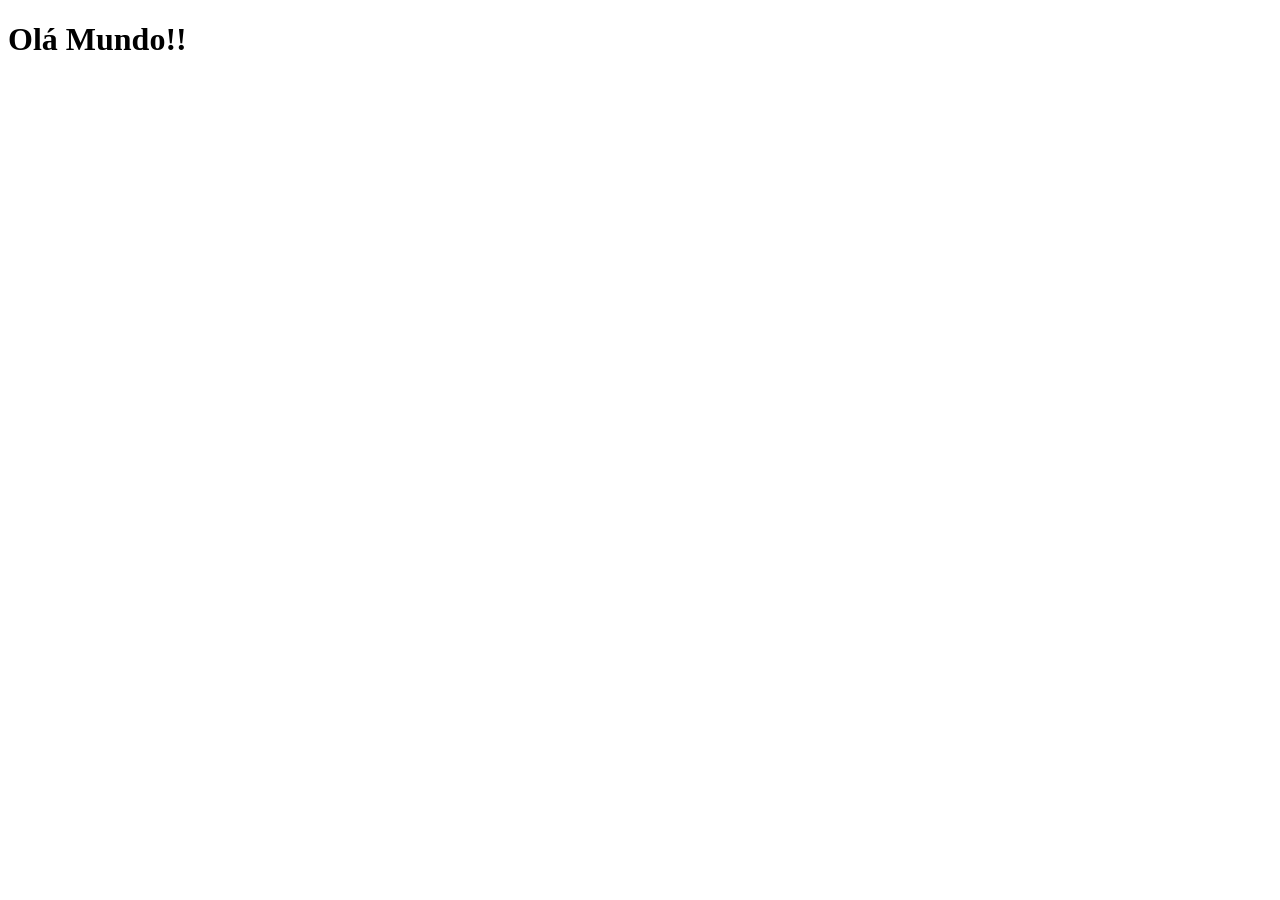
==== index.html @ 419641de "Criei a pagina principal" ====
<!DOCTYPE html>
<html lang="pt-br">
<head>
    <meta charset="UTF-8">
    <meta name="viewport" content="width=device-width, initial-scale=1.0">
    <title>Projetos Redes Sociais</title>
    <link rel="shortcut icon" href="favicon.ico" type="image/x-icon">
</head>
<body>
    <h1>Olá Mundo!!</h1>
    
</body>
</html>
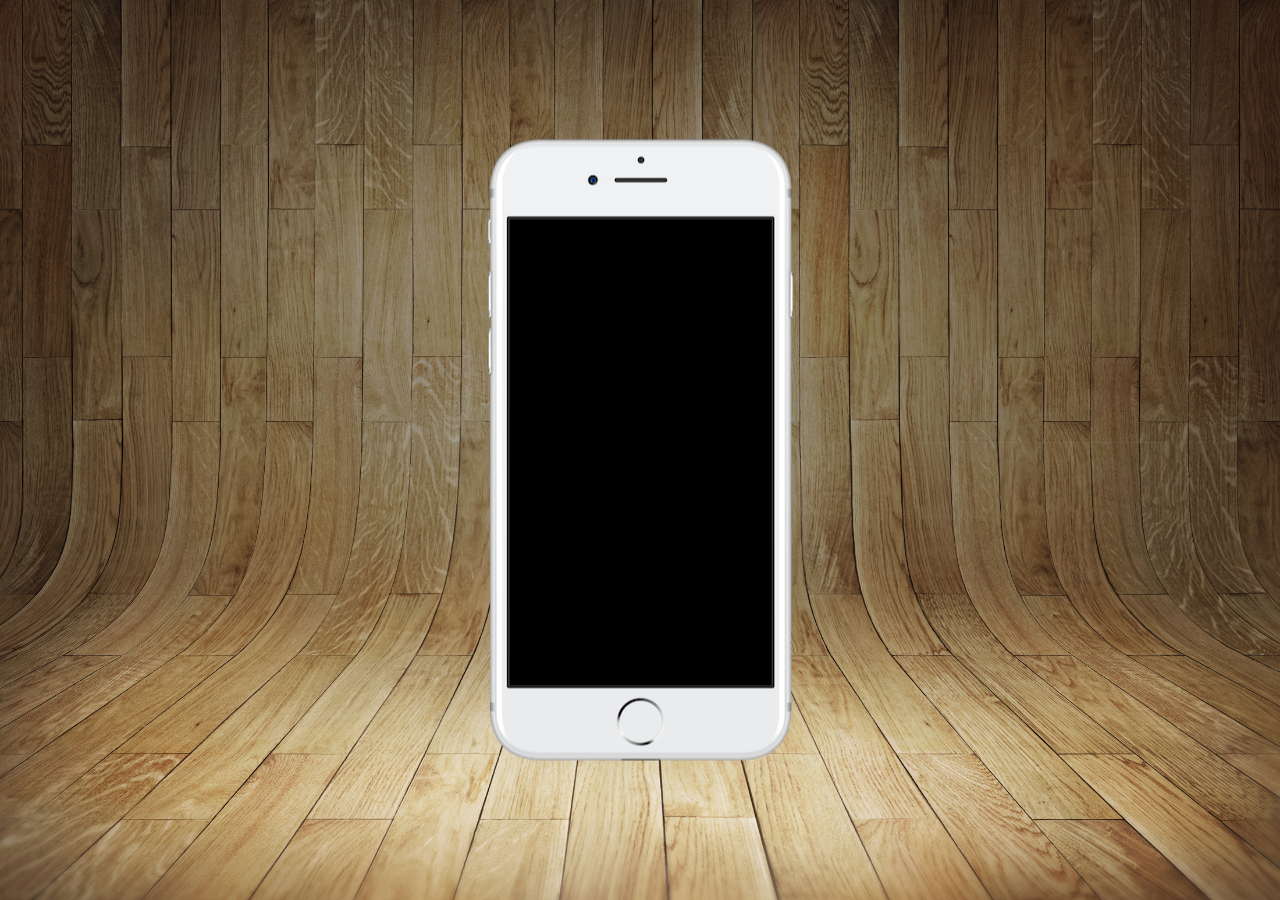
==== commit 9fc0a3ac: "Atualização" ====
--- a/index.html
+++ b/index.html
@@ -4,10 +4,19 @@
     <meta charset="UTF-8">
     <meta name="viewport" content="width=device-width, initial-scale=1.0">
     <title>Projetos Redes Sociais</title>
+    <link rel="stylesheet" href="styles/style.css">
     <link rel="shortcut icon" href="favicon.ico" type="image/x-icon">
 </head>
 <body>
-    <h1>Olá Mundo!!</h1>
+    <main>
+        <section id="telefone">
+
+        </section>
+
+        <section id="redes-sociais">
+
+        </section>
+    </main>
     
 </body>
 </html>
--- a/styles/style.css
+++ b/styles/style.css
@@ -0,0 +1,39 @@
+@charset "UTF-8";
+
+*{
+    margin: 0px;
+    padding: 0px;
+    font-family: Arial, Helvetica, sans-serif;
+}
+
+html, body{
+    height: 100vh;
+    width: 100vw;
+    background-color: black;
+}
+
+body{
+    background: url('../imagens/fundo-madeira.jpg');
+    background-repeat: no-repeat; /*Imagem não vai repetir*/
+    background-size: cover; /*Vai cobrir a tela ionteira*/
+    background-attachment: fixed; /*Fica fixo pra não ter rolagens*/
+}
+
+main{
+    position: relative;
+    height: 100vh;
+    
+}
+
+section#telefone{
+    position: absolute; /* Mexe no posicionamento da imagem*/
+    left: 50%;
+    top: 50%;
+    transform: translate(-50%, -50%);
+
+    background: url('../imagens/frame-iphone.png');
+    height: 627px;
+    width: 310px;
+    background-repeat: no-repeat;
+    
+}
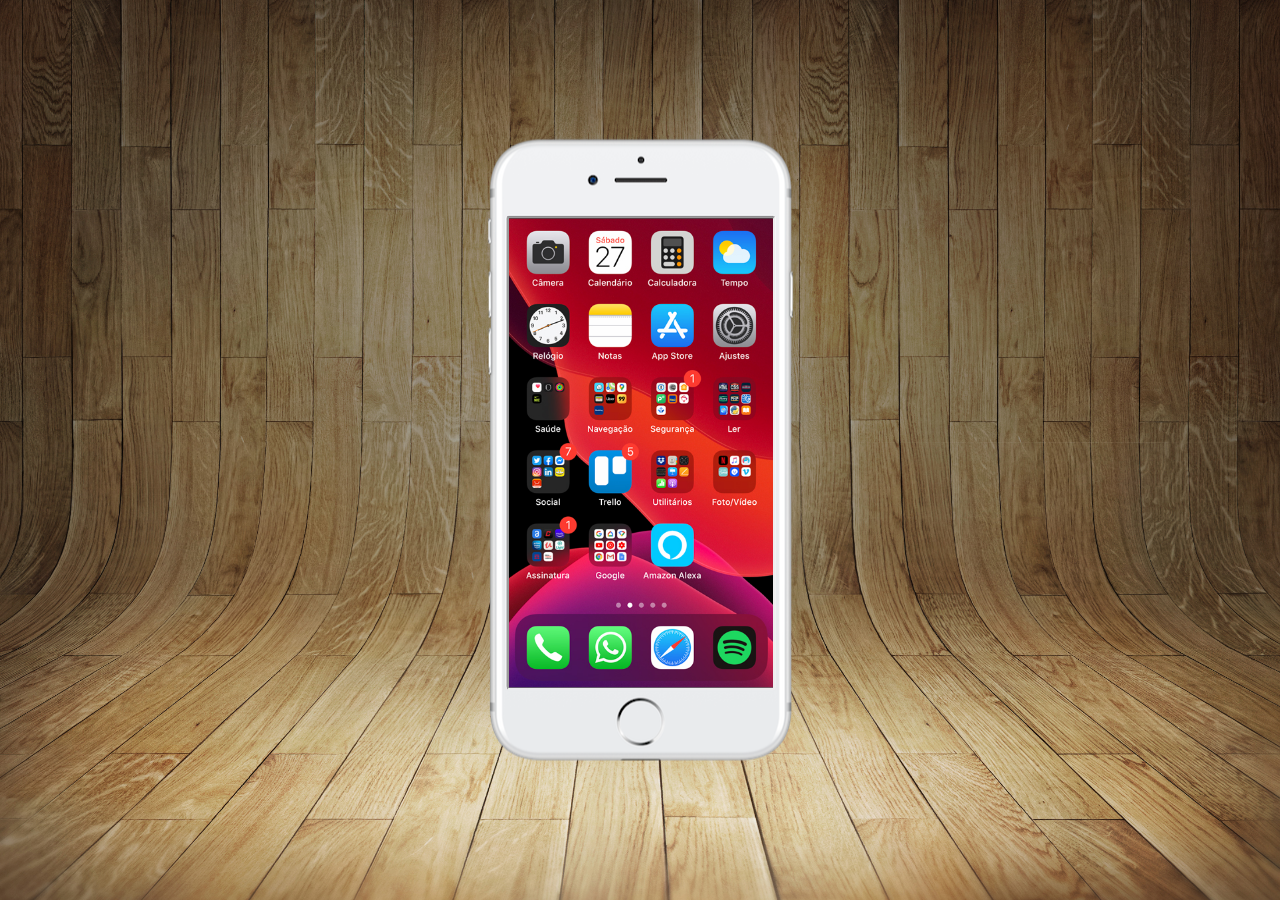
==== commit a616e81f: "Criei a tela home" ====
--- a/index.html
+++ b/index.html
@@ -10,6 +10,7 @@
 <body>
     <main>
         <section id="telefone">
+            <iframe src="home.html" name="tela" id="tela"></iframe>
 
         </section>
 
--- a/styles/style.css
+++ b/styles/style.css
@@ -36,4 +36,15 @@
     width: 310px;
     background-repeat: no-repeat;
     
+}
+
+ iframe#tela{
+    position: relative;
+
+    top: 80px;
+    left: 22px;
+
+    width: 264px;
+    height: 469px;
+    
 }
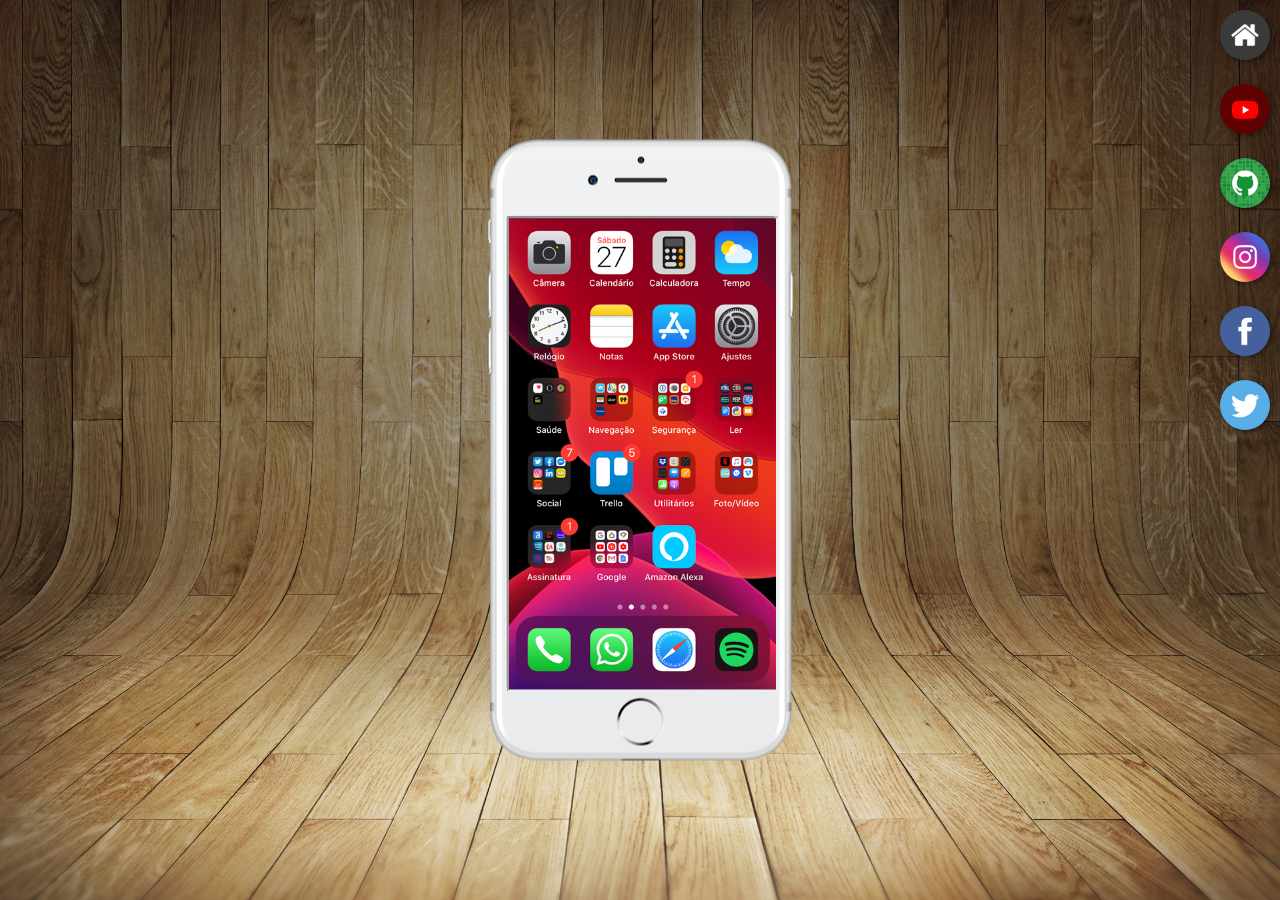
==== commit 8bcf7df1: "Finalização do projeto redes-sociais" ====
--- a/index.html
+++ b/index.html
@@ -10,11 +10,19 @@
 <body>
     <main>
         <section id="telefone">
-            <iframe src="home.html" name="tela" id="tela"></iframe>
+            <iframe src="home.html" name="tela" id="tela"><!--Usado para identificar a section e configurar a tela do cell/ name: criado para --></iframe>
 
         </section>
 
         <section id="redes-sociais">
+
+            <a href="home.html" target="tela"><img src="imagens/logo-home.jpg" alt="Home"></a><br>
+            <a href="youtube.html" target="tela"><img src="imagens/logo-youtube.jpg" alt="YouTube"></a><br>
+            <a href="github.html" target="tela"><img src="imagens/logo-github.jpg" alt="GitHub"></a><br>
+            <a href="instagram.html" target="tela"><img src="imagens/logo-instagram.jpg" alt="Instagram"></a><br>
+            <a href="facebook.html" target="tela"><img src="imagens/logo-facebook.jpg" alt="Facebook"></a><br>
+            <a href="twitter.html" target="tela"><img src="imagens/logo-twitter.jpg" alt="Twitter"></a><br>
+
 
         </section>
     </main>
--- a/styles/style.css
+++ b/styles/style.css
@@ -44,7 +44,29 @@
     top: 80px;
     left: 22px;
 
-    width: 264px;
-    height: 469px;
+    width: 267px;
+    height: 471px;
     
-}+}
+section#redes-sociais{
+    text-align: right;
+}
+
+
+section#redes-sociais img{ /*Se colocar o > entre o sociais e img, vai dar erro. Posso colocar: sociais> a > img*/
+
+    width: 50px;
+    margin: 10px;
+    border-radius: 50%;
+    box-shadow: 2px 2px 5px rgba(0, 0, 0, 0.416);
+    box-sizing: border-box;
+
+}
+
+section#redes-sociais img:hover{
+    border: 2px solid rgba(255, 255, 255, 0.384);
+    transform: translate(-3px, -3px);
+    box-shadow: 5px 5px 10px rgba(0, 0, 0, 0.296);
+    transition: transform 0.3s, border 1s;
+}
+
